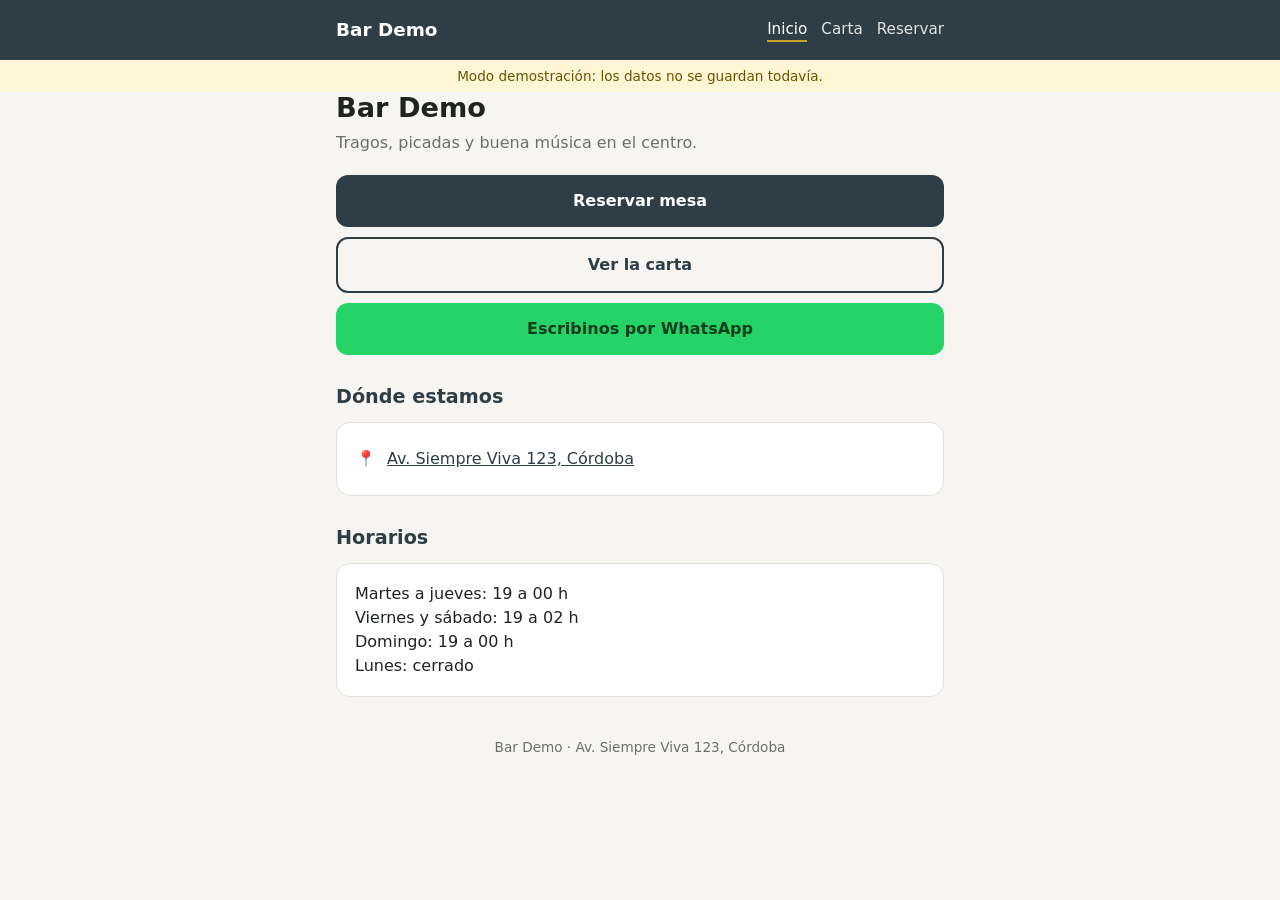
==== index.html @ b8a38141 "Plantilla de app de reservas para bares (Bar Demo) Páginas de inicio, carta, reservas y tarjeta de v" ====
<!doctype html>
<html lang="es">
<head>
  <meta charset="utf-8">
  <meta name="viewport" content="width=device-width, initial-scale=1">
  <title>Inicio</title>
  <link rel="stylesheet" href="css/estilos.css">
  <script src="config.js"></script>
</head>
<body data-pagina="inicio">
  <main class="contenedor">
    <h1 id="nombre"></h1>
    <p class="bajada" id="bajada"></p>

    <a class="boton" href="reserva.html">Reservar mesa</a>
    <a class="boton secundario" href="carta.html">Ver la carta</a>
    <a class="boton whatsapp" id="btn-whatsapp" target="_blank" rel="noopener">Escribinos por WhatsApp</a>

    <h2>Dónde estamos</h2>
    <div class="tarjeta">
      <div class="dato"><span>📍</span><a id="direccion" target="_blank" rel="noopener"></a></div>
    </div>

    <h2>Horarios</h2>
    <div class="tarjeta">
      <ul class="horario" id="horario"></ul>
    </div>
  </main>

  <script src="js/app.js"></script>
  <script>
    var C = window.CONFIG;
    document.getElementById("nombre").textContent = C.nombre;
    document.getElementById("bajada").textContent = C.bajada;
    document.getElementById("btn-whatsapp").href = APP.linkWhatsapp();
    var dir = document.getElementById("direccion");
    dir.textContent = C.direccion;
    dir.href = C.linkMapa;
    document.getElementById("horario").innerHTML = C.horarioTexto.map(function (h) {
      return "<li>" + APP.esc(h) + "</li>";
    }).join("");
  </script>
</body>
</html>
---- css/estilos.css ----
:root {
  --primario: #2f3e46;
  --acento: #c9a227;
  --fondo: #f6f5f2;
  --tarjeta: #ffffff;
  --texto: #1f2421;
  --suave: #6b706c;
  --borde: #e2e0da;
  --ok: #2e7d4f;
  --error: #b3261e;
  --radio: 14px;
}

* { box-sizing: border-box; }

body {
  margin: 0;
  font-family: system-ui, -apple-system, "Segoe UI", Roboto, sans-serif;
  background: var(--fondo);
  color: var(--texto);
  line-height: 1.5;
  -webkit-font-smoothing: antialiased;
}

.contenedor { max-width: 640px; margin: 0 auto; padding: 0 16px; }

/* Encabezado */
.encabezado { background: var(--primario); color: #fff; }
.encabezado .contenedor { display: flex; align-items: center; justify-content: space-between; min-height: 60px; gap: 12px; }
.marca { color: #fff; text-decoration: none; font-weight: 700; font-size: 1.15rem; display: flex; align-items: center; gap: 8px; }
.marca img { max-height: 40px; width: auto; }
.nav { display: flex; gap: 14px; }
.nav a { color: rgba(255,255,255,.85); text-decoration: none; font-size: .95rem; }
.nav a.activo { color: #fff; border-bottom: 2px solid var(--acento); }

main { padding: 24px 0 48px; }

h1 { font-size: 1.7rem; margin: 0 0 6px; line-height: 1.2; }
h2 { font-size: 1.2rem; margin: 28px 0 10px; color: var(--primario); }
.bajada { color: var(--suave); margin: 0 0 20px; }

.tarjeta {
  background: var(--tarjeta);
  border: 1px solid var(--borde);
  border-radius: var(--radio);
  padding: 18px;
  margin-bottom: 16px;
}

/* Botones */
.boton {
  display: flex; align-items: center; justify-content: center; gap: 8px;
  width: 100%;
  padding: 14px 18px;
  border-radius: 12px;
  border: 0;
  font-size: 1rem; font-weight: 600;
  text-decoration: none;
  cursor: pointer;
  background: var(--primario); color: #fff;
  margin-bottom: 10px;
}
.boton:disabled { opacity: .6; cursor: wait; }
.boton.secundario { background: transparent; color: var(--primario); border: 2px solid var(--primario); }
.boton.whatsapp { background: #25d366; color: #0b3d1e; }
.boton.google { background: #fff; color: var(--texto); border: 1px solid var(--borde); }

/* Formularios */
label { display: block; font-weight: 600; margin: 14px 0 6px; font-size: .95rem; }
label .opcional { font-weight: 400; color: var(--suave); }
input, select {
  width: 100%;
  padding: 12px 14px;
  font-size: 1rem;
  border: 1px solid var(--borde);
  border-radius: 10px;
  background: #fff;
  color: var(--texto);
}
input:focus, select:focus { outline: 2px solid var(--acento); border-color: transparent; }
.fila { display: grid; grid-template-columns: 1fr 1fr; gap: 12px; }
.casilla { display: flex; gap: 10px; align-items: flex-start; font-weight: 400; margin-top: 18px; }
.casilla input { width: auto; margin-top: 4px; }
.trampa { position: absolute; left: -9999px; }

.aviso { padding: 12px 14px; border-radius: 10px; margin: 14px 0; font-size: .95rem; }
.aviso.ok { background: #e6f3ec; color: var(--ok); }
.aviso.error { background: #fbe9e7; color: var(--error); }
.aviso.info { background: #eef1f2; color: var(--primario); }
.oculto { display: none !important; }

/* Info inicio */
.dato { display: flex; gap: 10px; margin: 6px 0; }
.dato span:first-child { width: 22px; text-align: center; }
.horario { margin: 0; padding-left: 0; list-style: none; }

/* Carta */
.categoria { margin-top: 26px; }
.item { display: flex; justify-content: space-between; gap: 12px; padding: 12px 0; border-bottom: 1px dashed var(--borde); }
.item:last-child { border-bottom: 0; }
.item h3 { font-size: 1rem; margin: 0; }
.item p { margin: 2px 0 0; color: var(--suave); font-size: .9rem; }
.precio { font-weight: 700; white-space: nowrap; }
.agotado { opacity: .5; }

/* Visitas */
.puntos { display: flex; justify-content: center; gap: 10px; margin: 18px 0; flex-wrap: wrap; }
.punto { width: 40px; height: 40px; border-radius: 50%; border: 2px solid var(--primario); display: flex; align-items: center; justify-content: center; font-weight: 700; color: var(--primario); }
.punto.lleno { background: var(--acento); border-color: var(--acento); color: #fff; }
.contador { text-align: center; font-size: 1.6rem; font-weight: 800; margin: 0; }
.centro { text-align: center; }
.premio { text-align: center; padding: 18px; border-radius: var(--radio); background: var(--acento); color: #fff; font-weight: 700; font-size: 1.1rem; }

.pie { text-align: center; color: var(--suave); font-size: .85rem; padding: 24px 16px 32px; }
.pie a { color: var(--suave); }

.demo { background: #fff6d6; color: #6b5300; text-align: center; font-size: .85rem; padding: 6px 16px; }
.dato a { color: var(--primario); }
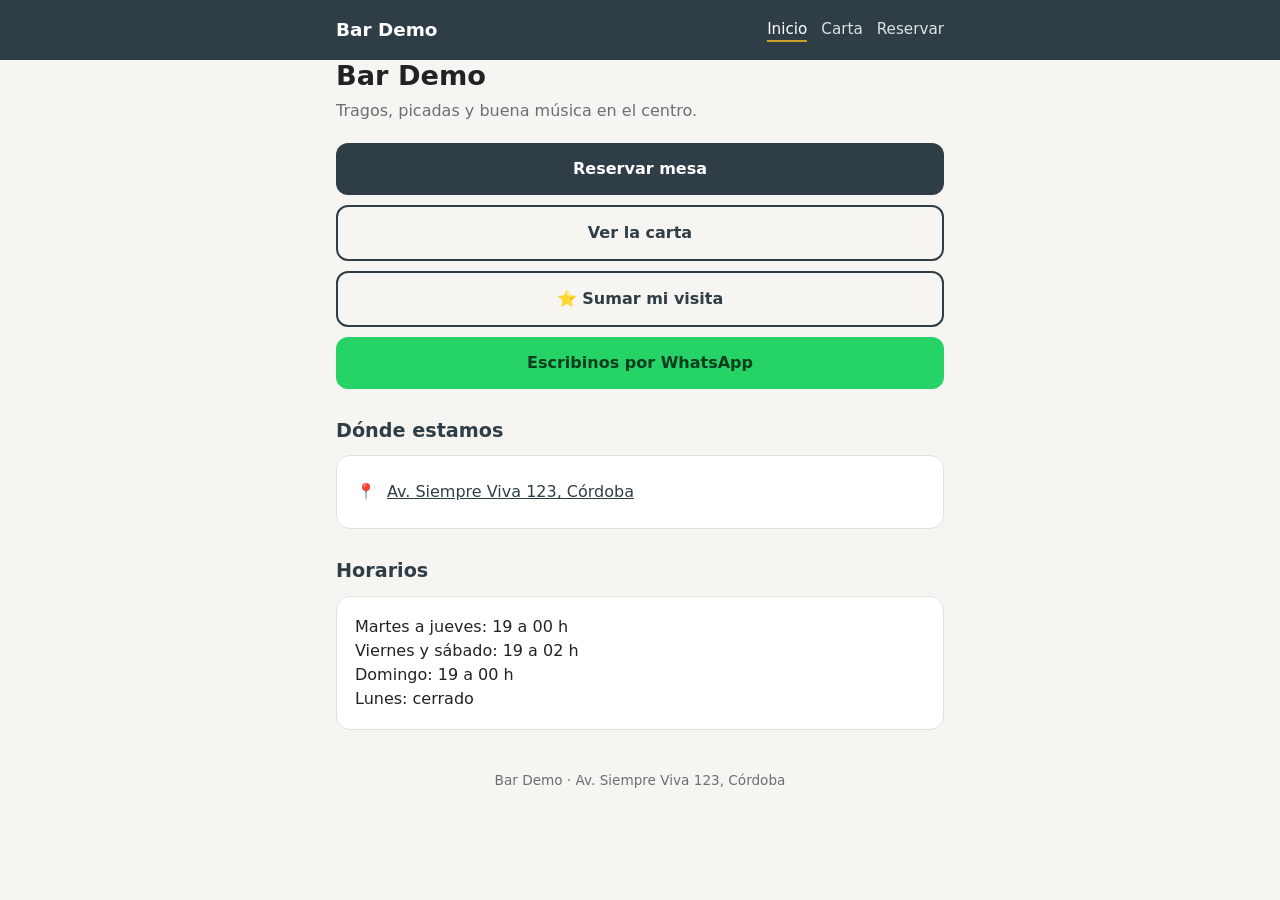
==== commit f90177b6: "NFC/QR abre el inicio; botón Sumar mi visita; reservas sin campo trampa Se saca el campo trampa anti" ====
--- a/index.html
+++ b/index.html
@@ -14,6 +14,7 @@
 
     <a class="boton" href="reserva.html">Reservar mesa</a>
     <a class="boton secundario" href="carta.html">Ver la carta</a>
+    <a class="boton secundario" href="visita.html">⭐ Sumar mi visita</a>
     <a class="boton whatsapp" id="btn-whatsapp" target="_blank" rel="noopener">Escribinos por WhatsApp</a>
 
     <h2>Dónde estamos</h2>
--- a/css/estilos.css
+++ b/css/estilos.css
@@ -81,7 +81,6 @@
 .fila { display: grid; grid-template-columns: 1fr 1fr; gap: 12px; }
 .casilla { display: flex; gap: 10px; align-items: flex-start; font-weight: 400; margin-top: 18px; }
 .casilla input { width: auto; margin-top: 4px; }
-.trampa { position: absolute; left: -9999px; }
 
 .aviso { padding: 12px 14px; border-radius: 10px; margin: 14px 0; font-size: .95rem; }
 .aviso.ok { background: #e6f3ec; color: var(--ok); }
